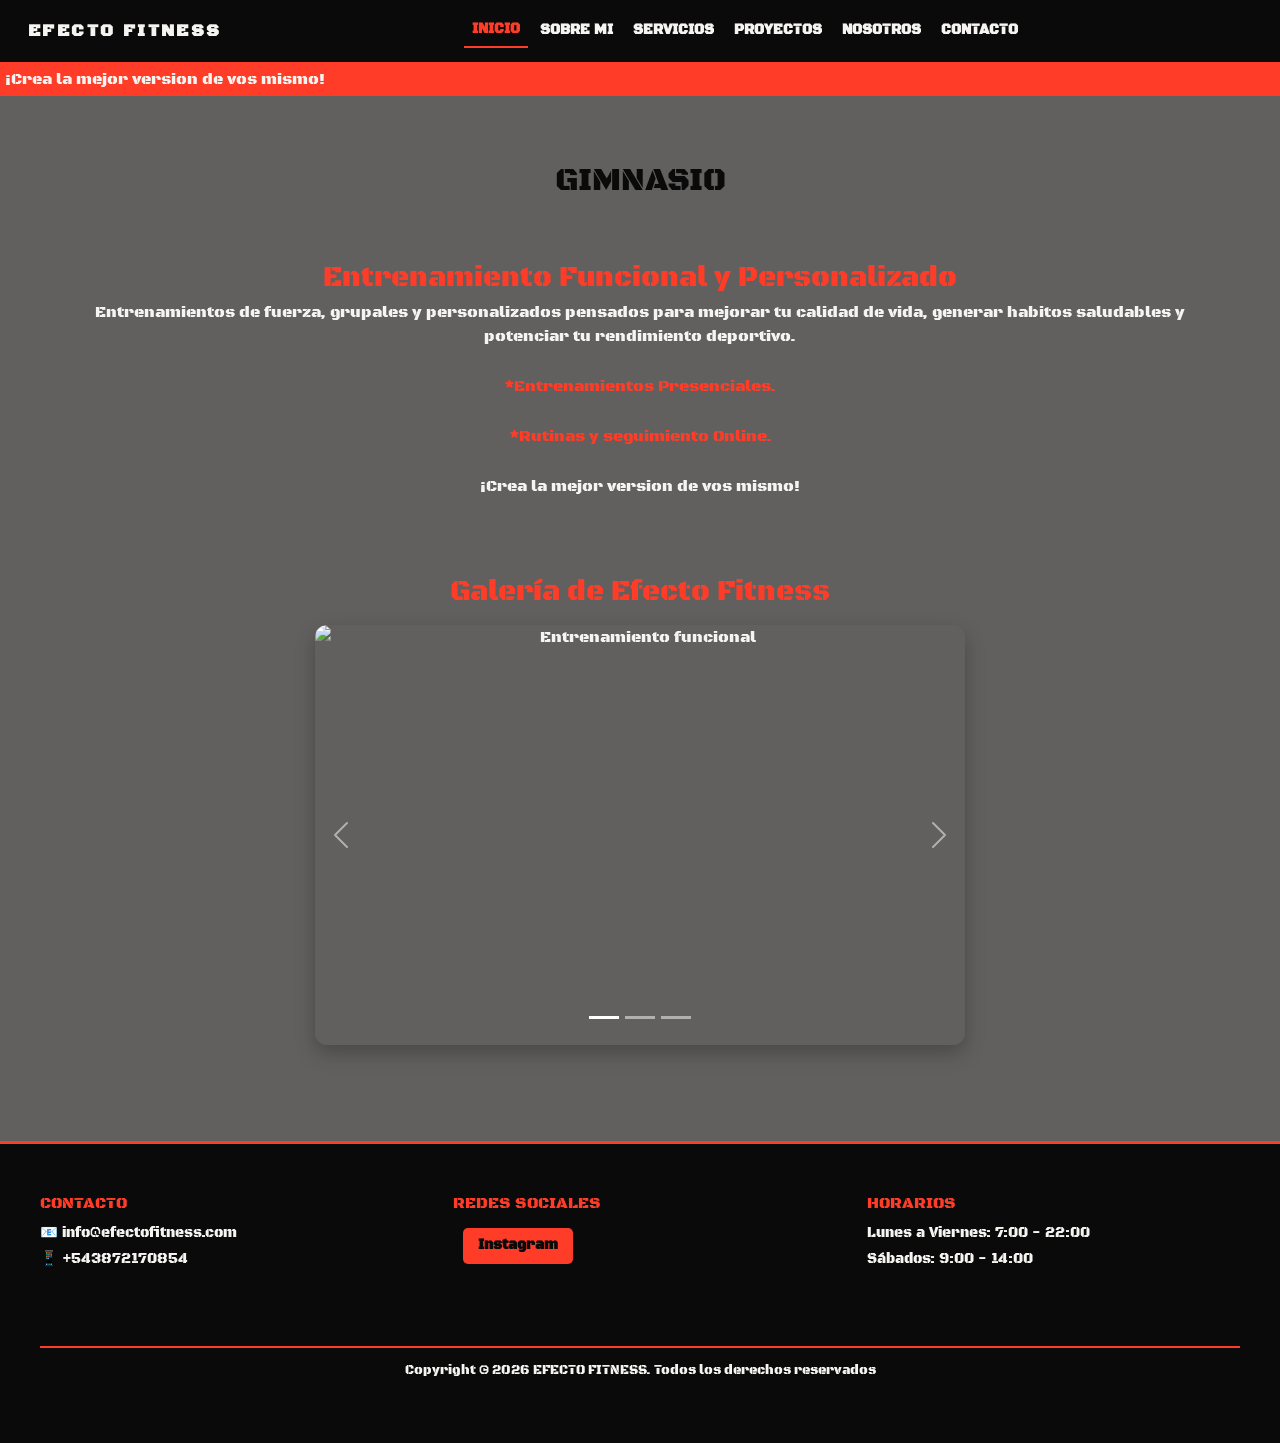
==== index.html @ 12c6401a "limpieza general del html" ====
<!doctype html>
<html lang="es">
  <head>
    <meta charset="UTF-8" />
    <meta name="viewport" content="width=device-width, initial-scale=1.0" />
    <!-- BOOTSTRAP -->
    <link
      href="https://cdn.jsdelivr.net/npm/bootstrap@5.3.8/dist/css/bootstrap.min.css"
      rel="stylesheet"
      integrity="sha384-sRIl4kxILFvY47J16cr9ZwB07vP4J8+LH7qKQnuqkuIAvNWLzeN8tE5YBujZqJLB"
      crossorigin="anonymous"
    />
    <link href="https://unpkg.com/aos@2.3.1/dist/aos.css" rel="stylesheet" />
    <!-- CSS -->
    <title>Gimnasio Efecto Fitness</title>
    <link rel="stylesheet" href="./styles/styles.css" />
  </head>
  <body>
    <header>
      <nav class="navbar navbar-expand-lg navbar-dark">
        <div class="container-fluid">
          <a class="navbar-brand" href="./index.html">EFECTO FITNESS</a>
          <button
            class="navbar-toggler"
            type="button"
            data-bs-toggle="collapse"
            data-bs-target="#navbarNav"
            aria-controls="navbarNav"
            aria-expanded="false"
            aria-label="Toggle navigation"
          >
            <span class="navbar-toggler-icon"></span>
          </button>
          <div
            class="collapse navbar-collapse justify-content-end"
            id="navbarNav"
          >
            <ul class="navbar-nav">
              <li class="nav-item">
                <a
                  class="nav-link active"
                  aria-current="page"
                  href="./index.html"
                  >INICIO</a
                >
              </li>
              <li class="nav-item">
                <a class="nav-link" href="./pages/sobre-mi.html">SOBRE MI</a>
              </li>
              <li class="nav-item">
                <a class="nav-link" href="./pages/servicios.html">SERVICIOS</a>
              </li>
              <li class="nav-item">
                <a class="nav-link" href="./pages/proyectos.html">PROYECTOS</a>
              </li>
              <li class="nav-item">
                <a class="nav-link" href="./pages/nosotros.html">NOSOTROS</a>
              </li>
              <li class="nav-item">
                <a class="nav-link" href="./pages/contacto.html">CONTACTO</a>
              </li>
            </ul>
          </div>
        </div>
      </nav>
      <section>
        <figure>
          <figcaption>¡Crea la mejor version de vos mismo!</figcaption>
        </figure>
      </section>
    </header>
    <!-- contenido principal -->
    <main>
      <h2>GIMNASIO</h2>
      <section>
        <article>
          <h3>Entrenamiento Funcional y Personalizado</h3>
          <p class="p-claro">
            Entrenamientos de fuerza, grupales y personalizados pensados para
            mejorar tu calidad de vida, generar habitos saludables y potenciar
            tu rendimiento deportivo.
          </p>
          <p class="p-naranja">*Entrenamientos Presenciales.</p>
          <p class="p-naranja">*Rutinas y seguimiento Online.</p>
          <p>¡Crea la mejor version de vos mismo!</p>
        </article>
      </section>

      <section class="gallery-section">
        <h3>Galería de Efecto Fitness</h3>
        <div
          id="galleryCarousel"
          class="carousel slide gallery-carousel"
          data-bs-ride="carousel"
        >
          <div class="carousel-indicators">
            <button
              type="button"
              data-bs-target="#galleryCarousel"
              data-bs-slide-to="0"
              class="active"
              aria-current="true"
              aria-label="Slide 1"
            ></button>
            <button
              type="button"
              data-bs-target="#galleryCarousel"
              data-bs-slide-to="1"
              aria-label="Slide 2"
            ></button>
            <button
              type="button"
              data-bs-target="#galleryCarousel"
              data-bs-slide-to="2"
              aria-label="Slide 3"
            ></button>
          </div>
          <div class="carousel-inner">
            <div class="carousel-item active">
              <img
                src="./assets/nos-3.png"
                class="d-block w-100"
                alt="Entrenamiento funcional"
              />
            </div>
            <div class="carousel-item">
              <img
                src="./assets/nos-1.jpeg"
                class="d-block w-100"
                alt="Entrenamiento personalizado"
              />
            </div>
            <div class="carousel-item">
              <img
                src="./assets/nos-2.jpeg"
                class="d-block w-100"
                alt="Personal trainer"
              />
            </div>
          </div>
          <button
            class="carousel-control-prev"
            type="button"
            data-bs-target="#galleryCarousel"
            data-bs-slide="prev"
          >
            <span class="carousel-control-prev-icon" aria-hidden="true"></span>
            <span class="visually-hidden">Anterior</span>
          </button>
          <button
            class="carousel-control-next"
            type="button"
            data-bs-target="#galleryCarousel"
            data-bs-slide="next"
          >
            <span class="carousel-control-next-icon" aria-hidden="true"></span>
            <span class="visually-hidden">Siguiente</span>
          </button>
        </div>
      </section>
    </main>
    <!-- pie de pagina -->
    <footer>
      <div class="footer-content">
        <div class="footer-section">
          <h3>Contacto</h3>
          <p>📧 info@efectofitness.com</p>
          <p>📱 +543872170854</p>
        </div>
      </div>
      <div class="footer-content">
        <div class="footer-section">
          <h3>Redes Sociales</h3>
          <div class="social-links">
            <a href="https://www.instagram.com/efecto.fitness/" target="_blank" rel="noopener noreferrer"
              >Instagram</a
            >
          </div>
        </div>
      </div>
      <div class="footer-content">
        <div class="footer-section">
          <h3>Horarios</h3>
          <p>Lunes a Viernes: 7:00 - 22:00</p>
          <p>Sábados: 9:00 - 14:00</p>
        </div>
      </div>
      <h6>Copyright © 2026 EFECTO FITNESS. Todos los derechos reservados</h6>
    </footer>
    <!-- BOOSTRAP -->
    <script
      src="https://cdn.jsdelivr.net/npm/bootstrap@5.3.8/dist/js/bootstrap.bundle.min.js"
      integrity="sha384-FKyoEForCGlyvwx9Hj09JcYn3nv7wiPVlz7YYwJrWVcXK/BmnVDxM+D2scQbITxI"
      crossorigin="anonymous"
    ></script>
    <script src="https://unpkg.com/aos@2.3.1/dist/aos.js"></script>
    <script>
      AOS.init();
    </script>
  </body>
</html>
---- styles/styles.css ----
@import url("https://fonts.googleapis.com/css2?family=Black+Ops+One&display=swap");
* {
  margin: 0;
  padding: 0;
  box-sizing: border-box;
}

body {
  font-family: "Black Ops One", sans-serif;
  background-color: #61605f;
  color: #f5f4f0;
  min-height: 100vh;
}

a {
  color: #f5f4f0;
  text-decoration: none;
  font-size: 0.85rem;
  position: relative;
  transition: color 0.3s ease;
}
a:hover, a:focus {
  color: #ff3c27;
}
a.active {
  color: #ff3c27;
  font-weight: bold;
  border-bottom: 3px solid #ff3c27;
  padding-bottom: 3px;
}

img {
  max-width: 100%;
  display: block;
}

h1,
h2,
h3,
h4,
h5,
h6 {
  margin: 0;
}

h1 {
  font-weight: 500;
  font-size: 1.8rem;
  color: #0a0a0a;
  padding: 15px 10px;
}
@media (min-width: 600px) {
  h1 {
    font-size: 2.2rem;
    padding: 20px 10px;
  }
}
@media (min-width: 1024px) {
  h1 {
    font-size: 2.5rem;
    padding: 20px 10px;
  }
}

h2 {
  font-weight: 400;
  font-size: 1.5rem;
  color: #0a0a0a;
  padding: 15px 10px;
}
@media (min-width: 600px) {
  h2 {
    font-size: 1.8rem;
    padding: 18px 10px;
  }
}
@media (min-width: 1024px) {
  h2 {
    font-size: 2rem;
    padding: 20px 10px;
  }
}

p {
  font-weight: 100;
  font-size: 0.95rem;
  color: #f5f4f0;
  padding: 4px 5px;
}
@media (min-width: 600px) {
  p {
    font-size: 1rem;
    padding: 5px 5px;
  }
}
@media (min-width: 1024px) {
  p {
    font-size: 1rem;
    padding: 5px 5px;
  }
}

main {
  display: grid;
  gap: 16px;
  padding: 20px;
  color: #f5f4f0;
  grid-template-columns: 1fr;
  grid-template-areas: "titulo" "contenido";
}
@media (min-width: 600px) {
  main {
    padding: 30px;
  }
}
@media (min-width: 1024px) {
  main {
    padding: 40px;
    max-width: 1200px;
    margin: 0 auto;
  }
}
main article {
  display: grid;
  margin-bottom: 0;
}
main article figure {
  width: min(100%, 520px);
  margin: 0 auto;
}
main > h2 {
  grid-area: "titulo";
  text-align: center;
  margin: 0;
}
@media (min-width: 600px) {
  main > h2 {
    text-align: center;
    margin-bottom: 25px;
  }
}
main h3 {
  color: #ff3c27;
}
main > section {
  grid-area: "contenido";
  text-align: center;
  width: 100%;
  margin-bottom: 0;
}
main > section figure {
  width: min(100%, 520px);
  margin: 0 auto;
}
main > section figure img,
main article figure img {
  width: 100%;
  max-width: 520px;
  height: auto;
  object-fit: cover;
  display: block;
  margin: 0 auto;
}
main > section figure figcaption {
  text-align: center;
  padding: 10px 0;
}

section figure img {
  background-color: #ff3c27;
  margin-bottom: 10px;
}

figcaption {
  color: #f5f4f0;
  padding: 5px;
}

main p.p-naranja {
  color: #ff3c27;
}

main p.p-claro {
  color: #f5f4f0;
}

section article p a {
  color: #ff3c27;
  margin-bottom: 10px;
}

p a {
  color: #f5f4f0;
}

.contact-image {
  width: min(100%, 320px);
  height: auto;
  display: block;
  margin: 0 auto;
  object-fit: cover;
  border-radius: 16px;
  animation: contactoImagen 4s ease-in-out infinite;
}
@media (min-width: 600px) {
  .contact-image {
    width: min(100%, 380px);
  }
}
@keyframes contactoImagen {
  0%, 100% {
    transform: translateY(0) scale(1);
    box-shadow: 0 0 0 rgba(255, 60, 39, 0);
  }
  50% {
    transform: translateY(-8px) scale(1.02);
    box-shadow: 0 12px 24px rgba(255, 60, 39, 0.3);
  }
}
@media (prefers-reduced-motion: reduce) {
  .contact-image {
    animation: none;
  }
}

.container-nav {
  width: 100%;
  display: flex;
  flex-direction: row;
  justify-content: space-between;
  align-items: center;
  padding: 8px;
}

.box-logo {
  width: 20%;
  flex-shrink: 0;
  padding: 10px;
}
.box-logo img {
  width: 8vw;
  height: auto;
}
@media (min-width: 600px) {
  .box-logo img {
    width: 9vw;
  }
}
@media (min-width: 1024px) {
  .box-logo img {
    width: 10vw;
  }
}

.box-menu {
  width: 80%;
}

.grid-nos {
  width: 100%;
  display: grid;
  grid-template-columns: 1fr;
  gap: 10px;
  padding: 20px;
}
@media (min-width: 600px) {
  .grid-nos {
    grid-template-columns: 1fr 1fr 1fr;
    grid-template-rows: auto auto;
  }
}
@media (min-width: 1024px) {
  .grid-nos {
    grid-template-columns: 1fr 1fr 1fr;
    grid-template-rows: auto auto;
  }
}
.grid-nos img:nth-child(1) {
  grid-column: 1;
  grid-row: 1;
}
.grid-nos img:nth-child(2) {
  grid-column: 1;
  grid-row: 2;
}
.grid-nos img:nth-child(3) {
  grid-column: 2;
  grid-row: 1;
}
.grid-nos img:nth-child(4) {
  grid-column: 2;
  grid-row: 2;
}
.grid-nos img:nth-child(5) {
  grid-column: 3;
  grid-row: 1/span 2;
}

.img-nos,
.img-nos-vert {
  width: 100vw;
  object-fit: cover;
  transition: transform 0.3s ease, box-shadow 0.3s ease, filter 0.3s ease;
  cursor: pointer;
}
.img-nos:hover,
.img-nos-vert:hover {
  transform: scale(1.03);
  box-shadow: 0 12px 24px rgba(0, 0, 0, 0.25);
  filter: brightness(1.05);
}

.img-nos {
  height: 40vh;
}
@media (min-width: 600px) {
  .img-nos {
    width: 27vw;
    height: 60vh;
  }
}

.img-nos-vert {
  height: 50vh;
}
@media (min-width: 600px) {
  .img-nos-vert {
    width: 20vw;
    height: 120vh;
  }
}

body {
  font-family: "Black Ops One", system-ui, sans-serif;
}

header {
  background-color: #ff3c27;
  color: #0a0a0a;
}

nav {
  font-size: 1rem;
  background-color: #0a0a0a;
}

.navbar {
  padding: 0.8rem 1rem;
  background-color: #0a0a0a;
}
.navbar-brand {
  color: #f5f4f0;
  font-size: 1.1rem;
  font-weight: 700;
  letter-spacing: 0.15rem;
  text-transform: uppercase;
}
.navbar-brand:hover, .navbar-brand:focus {
  color: #ff3c27;
}
.navbar-toggler {
  border-color: #ff3c27;
}
.navbar-toggler-icon {
  background-image: url("data:image/svg+xml,%3csvg xmlns='http://www.w3.org/2000/svg' viewBox='0 0 30 30'%3e%3cpath stroke='rgba(245, 244, 240, 1)' stroke-linecap='round' stroke-miterlimit='10' stroke-width='2' d='M4 7h22M4 15h22M4 23h22'/%3e%3c/svg%3e");
}
.navbar-nav {
  display: flex;
  align-items: center;
  justify-content: center;
  gap: 0.15rem;
  margin-bottom: 0;
  padding: 0;
  border-bottom: none;
}
.navbar-nav .nav-link {
  color: #f5f4f0;
  font-size: 0.85rem;
  font-weight: 600;
  text-transform: uppercase;
  padding: 0.35rem 0.5rem;
}
.navbar-nav .nav-link:hover, .navbar-nav .nav-link:focus, .navbar-nav .nav-link.active {
  color: #ff3c27;
}
.navbar-nav .nav-link.active {
  border-bottom: 2px solid #ff3c27;
  padding-bottom: 0.35rem;
}

ul {
  list-style: none;
  padding: 10px;
  border-bottom: 2px solid #ff3c27;
  display: flex;
  flex-direction: row;
  justify-content: space-around;
  align-items: center;
  gap: 5px;
  flex-wrap: wrap;
  width: 100%;
}
@media (min-width: 600px) {
  ul {
    gap: 15px;
    padding: 15px;
    justify-content: center;
  }
}
@media (min-width: 1024px) {
  ul {
    gap: 20px;
    padding: 20px;
    justify-content: space-between;
  }
}

@media (min-width: 600px) {
  a {
    font-size: 0.9rem;
  }
}
@media (min-width: 1024px) {
  a {
    font-size: 1rem;
  }
  .navbar-nav {
    gap: 0.25rem;
  }
  .navbar-nav .nav-link {
    padding: 0.4rem 0.7rem;
  }
}
footer {
  background-color: #0a0a0a;
  padding: 30px 20px;
  margin-top: 50px;
  border-top: 3px solid #ff3c27;
  display: grid;
  grid-template-columns: 1fr;
  gap: 20px;
}
@media (min-width: 600px) {
  footer {
    grid-template-columns: 1fr 1fr;
    padding: 40px 30px;
    gap: 30px;
  }
}
@media (min-width: 1024px) {
  footer {
    grid-template-columns: 1fr 1fr 1fr;
    padding: 50px 40px;
    gap: 40px;
  }
}

.footer-content {
  text-align: center;
}
@media (min-width: 1024px) {
  .footer-content {
    text-align: left;
  }
}

.footer-section {
  margin-bottom: 15px;
}
.footer-section h3 {
  font-size: 1rem;
  color: #ff3c27;
  margin-bottom: 10px;
  text-transform: uppercase;
}
@media (min-width: 1024px) {
  .footer-section h3 {
    text-align: left;
  }
}
.footer-section p {
  font-size: 0.9rem;
  color: #f5f4f0;
  margin: 5px 0;
  padding: 0;
}
.footer-section a {
  color: #ff3c27;
  text-decoration: none;
  font-weight: bold;
  transition: color 0.3s ease;
}
.footer-section a:hover {
  color: #f5f4f0;
}

.social-links {
  margin: 15px 0;
}
.social-links a {
  display: inline-block;
  margin: 0 10px;
  padding: 8px 15px;
  background-color: #ff3c27;
  color: #0a0a0a;
  border-radius: 5px;
  font-size: 0.85rem;
  transition: background-color 0.3s ease;
}
.footer-divider {
  border-top: 2px solid #ff3c27;
  margin: 20px 0;
}

h6 {
  font-weight: 100;
  font-size: 0.75rem;
  color: #f5f4f0;
  padding: 10px 5px;
  text-align: center;
  margin: 0;
}
@media (min-width: 600px) {
  h6 {
    grid-column: 1/-1;
    font-size: 0.8rem;
    padding: 15px 5px;
    border-top: 2px solid #ff3c27;
    margin-top: 20px;
  }
}
@media (min-width: 1024px) {
  h6 {
    grid-column: 1/-1;
    font-size: 0.8rem;
  }
}

.btn,
button {
  border: none;
  border-radius: 5px;
  background-color: #ff3c27;
  color: #0a0a0a;
  padding: 0.6rem 1rem;
  transition: background-color 0.3s ease, color 0.3s ease;
}
.btn:hover, .btn:focus,
button:hover,
button:focus {
  background-color: #f5f4f0;
  color: #ff3c27;
}

.services-page {
  display: block;
  max-width: 1200px;
  margin: 0 auto;
  padding: 1rem 0 2rem;
}

.service-intro {
  background: rgba(245, 244, 240, 0.08);
  border: 1px solid rgba(255, 60, 39, 0.25);
  border-radius: 18px;
  padding: 1.25rem;
}
.service-intro h1 {
  color: #ff3c27;
  margin-bottom: 0.7rem;
}
.service-intro .lead {
  color: #f5f4f0;
  font-size: 1rem;
  line-height: 1.7;
  margin-bottom: 0;
}

.service-figure {
  margin: 0 auto;
  border-radius: 18px;
  overflow: hidden;
  box-shadow: 0 10px 25px rgba(0, 0, 0, 0.2);
  max-width: 420px;
  display: flex;
  flex-direction: column;
  align-items: center;
}
.service-figure img {
  width: 100%;
  height: 280px;
  object-fit: cover;
  display: block;
  border-radius: 18px 18px 0 0;
}
.service-figure figcaption {
  background-color: #0a0a0a;
  color: #f5f4f0;
  padding: 0.75rem 1rem;
  text-align: center;
  width: 100%;
}

.service-card {
  background: linear-gradient(145deg, rgba(245, 244, 240, 0.98), rgba(232, 228, 220, 0.95));
  border: 1px solid rgba(255, 60, 39, 0.25);
  border-radius: 18px;
  color: #0a0a0a;
  box-shadow: 0 8px 20px rgba(0, 0, 0, 0.15);
  min-height: 100%;
  position: relative;
  overflow: hidden;
  transition: transform 0.25s ease, box-shadow 0.25s ease, border-color 0.25s ease;
}
.service-card:hover {
  transform: translateY(-8px) scale(1.02);
  box-shadow: 0 18px 36px rgba(255, 60, 39, 0.2);
  border-color: #ff3c27;
}
.service-card::before {
  content: "";
  position: absolute;
  inset: 0;
  background: linear-gradient(135deg, rgba(255, 60, 39, 0.1), transparent 60%);
  pointer-events: none;
}
.service-card::after {
  content: "";
  position: absolute;
  inset: auto 0 0 0;
  height: 4px;
  background: linear-gradient(90deg, #ff3c27, #ff8a5b);
  border-radius: 999px;
  opacity: 0;
  transition: opacity 0.25s ease;
}
.service-card:hover::after {
  opacity: 1;
}
.service-card .card-body {
  position: relative;
  z-index: 1;
  padding: 1.25rem;
}
.service-card .card-title {
  color: #ff3c27;
  font-size: 1.15rem;
  font-weight: 700;
  letter-spacing: 0.3px;
  margin-bottom: 0.75rem;
  padding: 0;
}
.service-card .card-text {
  color: #0a0a0a;
  font-size: 0.95rem;
  line-height: 1.7;
  padding: 0;
  margin: 0;
}

.gallery-section {
  margin-top: 1.5rem;
  padding: 1rem 0;
}
.gallery-section h3 {
  margin-bottom: 1rem;
  color: #ff3c27;
}

.gallery-carousel {
  max-width: 650px;
  margin: 0 auto;
  border-radius: 12px;
  overflow: hidden;
  box-shadow: 0 8px 20px rgba(0, 0, 0, 0.25);
}
.gallery-carousel .carousel-item img {
  height: 400px;
  object-fit: cover;
}
.gallery-carousel .carousel-control-prev,
.gallery-carousel .carousel-control-next {
  width: 8%;
}

@media (min-width: 600px) {
  .service-intro {
    padding: 1.5rem;
  }
  .service-figure {
    max-width: 100%;
  }
  .service-figure img {
    height: 320px;
  }
  main {
    padding: 30px;
  }
  main > h2 {
    text-align: center;
    margin-bottom: 25px;
  }
}
@media (min-width: 1024px) {
  .gallery-carousel .carousel-item img {
    height: 420px;
  }
}

/*# sourceMappingURL=styles.css.map */
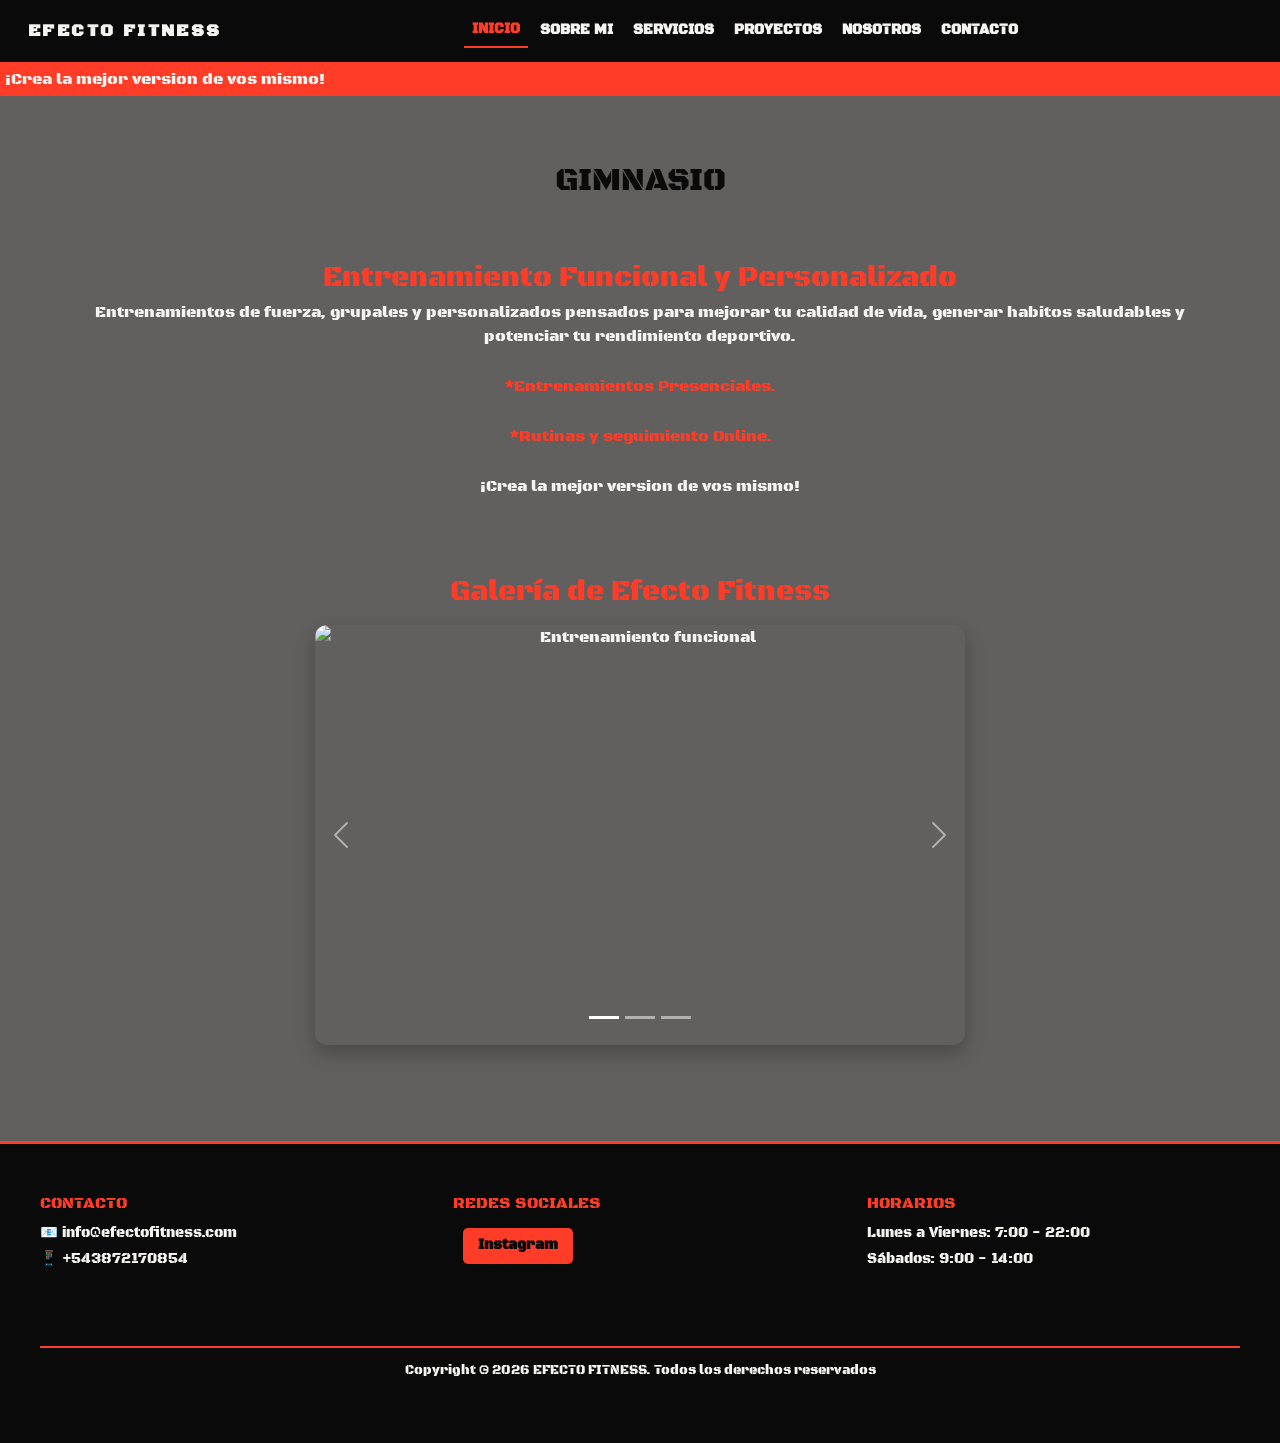
==== commit fac72a7f: "agregue animaciones Aos a secciones" ====
--- a/index.html
+++ b/index.html
@@ -13,7 +13,7 @@
     <link href="https://unpkg.com/aos@2.3.1/dist/aos.css" rel="stylesheet" />
     <!-- CSS -->
     <title>Gimnasio Efecto Fitness</title>
-    <link rel="stylesheet" href="./styles/styles.css" />
+    <link rel="stylesheet" href="./css/main.css" />
   </head>
   <body>
     <header>
@@ -63,7 +63,7 @@
           </div>
         </div>
       </nav>
-      <section>
+      <section data-aos="fade-up" data-aos-duration="800">
         <figure>
           <figcaption>¡Crea la mejor version de vos mismo!</figcaption>
         </figure>
@@ -86,7 +86,7 @@
         </article>
       </section>
 
-      <section class="gallery-section">
+      <section class="gallery-section" data-aos="fade-up" data-aos-duration="800">
         <h3>Galería de Efecto Fitness</h3>
         <div
           id="galleryCarousel"
--- a/css/main.css
+++ b/css/main.css
@@ -0,0 +1,712 @@
+@import url("https://fonts.googleapis.com/css2?family=Black+Ops+One&display=swap");
+.btn:focus-visible,
+button:focus-visible, a:focus-visible {
+  outline: 3px solid rgba(255, 60, 39, 0.55);
+  outline-offset: 3px;
+}
+
+* {
+  margin: 0;
+  padding: 0;
+  box-sizing: border-box;
+}
+
+body {
+  font-family: "Black Ops One", sans-serif;
+  background-color: #61605f;
+  color: #f5f4f0;
+  min-height: 100vh;
+}
+
+a {
+  color: #f5f4f0;
+  text-decoration: none;
+  font-size: 0.85rem;
+  position: relative;
+  transition: color 0.3s ease;
+}
+a:hover, a:focus {
+  color: #ff3c27;
+}
+a.active {
+  color: #ff3c27;
+  font-weight: bold;
+  border-bottom: 3px solid #ff3c27;
+  padding-bottom: 3px;
+}
+
+img {
+  max-width: 100%;
+  display: block;
+}
+
+h1,
+h2,
+h3,
+h4,
+h5,
+h6 {
+  margin: 0;
+}
+
+h1 {
+  font-weight: 500;
+  font-size: 1.8rem;
+  color: #0a0a0a;
+  padding: 15px 10px;
+}
+@media (min-width: 600px) {
+  h1 {
+    font-size: 2.2rem;
+    padding: 20px 10px;
+  }
+}
+@media (min-width: 1024px) {
+  h1 {
+    font-size: 2.5rem;
+    padding: 20px 10px;
+  }
+}
+
+h2 {
+  font-weight: 400;
+  font-size: 1.5rem;
+  color: #0a0a0a;
+  padding: 15px 10px;
+}
+@media (min-width: 600px) {
+  h2 {
+    font-size: 1.8rem;
+    padding: 18px 10px;
+  }
+}
+@media (min-width: 1024px) {
+  h2 {
+    font-size: 2rem;
+    padding: 20px 10px;
+  }
+}
+
+p {
+  font-weight: 100;
+  font-size: 0.95rem;
+  color: #f5f4f0;
+  padding: 4px 5px;
+}
+@media (min-width: 600px) {
+  p {
+    font-size: 1rem;
+    padding: 5px 5px;
+  }
+}
+@media (min-width: 1024px) {
+  p {
+    font-size: 1rem;
+    padding: 5px 5px;
+  }
+}
+
+main {
+  display: grid;
+  gap: 16px;
+  padding: 20px;
+  color: #f5f4f0;
+  grid-template-columns: 1fr;
+  grid-template-areas: "titulo" "contenido";
+  overflow: hidden;
+}
+@media (min-width: 600px) {
+  main {
+    padding: 30px;
+  }
+}
+@media (min-width: 1024px) {
+  main {
+    padding: 40px;
+    max-width: 1200px;
+    margin: 0 auto;
+  }
+}
+main article {
+  display: grid;
+  margin-bottom: 0;
+}
+main > h2 {
+  grid-area: "titulo";
+  text-align: center;
+  margin: 0;
+}
+@media (min-width: 600px) {
+  main > h2 {
+    text-align: center;
+    margin-bottom: 25px;
+  }
+}
+main h3 {
+  color: #ff3c27;
+}
+main > section {
+  grid-area: "contenido";
+  text-align: center;
+  width: 100%;
+  margin-bottom: 0;
+}
+main > section figure {
+  width: min(100%, 520px);
+  margin: 0 auto;
+}
+main > section figure img {
+  width: 100%;
+  height: auto;
+  object-fit: cover;
+  display: block;
+}
+main > section figure figcaption {
+  text-align: center;
+  padding: 10px 0;
+}
+
+section figure img {
+  background-color: #ff3c27;
+  margin-bottom: 10px;
+}
+
+figcaption {
+  color: #f5f4f0;
+  padding: 5px;
+}
+
+main p.p-naranja {
+  color: #ff3c27;
+}
+
+main p.p-claro {
+  color: #f5f4f0;
+}
+
+section article p a {
+  color: #ff3c27;
+  margin-bottom: 10px;
+}
+
+p a {
+  color: #f5f4f0;
+}
+
+.contact-image {
+  width: min(100%, 320px);
+  height: auto;
+  display: block;
+  margin: 0 auto;
+  object-fit: cover;
+  border-radius: 16px;
+  animation: contactoImagen 4s ease-in-out infinite;
+}
+@media (min-width: 600px) {
+  .contact-image {
+    width: min(100%, 380px);
+  }
+}
+
+@keyframes contactoImagen {
+  0%, 100% {
+    transform: translateY(0) scale(1);
+    box-shadow: 0 0 0 rgba(255, 60, 39, 0);
+  }
+  50% {
+    transform: translateY(-8px) scale(1.02);
+    box-shadow: 0 12px 24px rgba(255, 60, 39, 0.3);
+  }
+}
+@media (prefers-reduced-motion: reduce) {
+  .contact-image {
+    animation: none;
+  }
+}
+.container-nav {
+  width: 100%;
+  display: flex;
+  flex-direction: row;
+  justify-content: space-between;
+  align-items: center;
+  padding: 8px;
+}
+
+.box-logo {
+  width: 20%;
+  flex-shrink: 0;
+  padding: 10px;
+}
+.box-logo img {
+  width: 8vw;
+  height: auto;
+}
+@media (min-width: 600px) {
+  .box-logo img {
+    width: 9vw;
+  }
+}
+@media (min-width: 1024px) {
+  .box-logo img {
+    width: 10vw;
+  }
+}
+
+.box-menu {
+  width: 80%;
+}
+
+.grid-nos {
+  width: 100%;
+  display: grid;
+  grid-template-columns: 1fr;
+  gap: 10px;
+  padding: 20px;
+}
+@media (min-width: 600px) {
+  .grid-nos {
+    grid-template-columns: 1fr 1fr 1fr;
+    grid-template-rows: auto auto;
+  }
+}
+@media (min-width: 1024px) {
+  .grid-nos {
+    grid-template-columns: 1fr 1fr 1fr;
+    grid-template-rows: auto auto;
+  }
+}
+.grid-nos img:nth-child(1) {
+  grid-column: 1;
+  grid-row: 1;
+}
+.grid-nos img:nth-child(2) {
+  grid-column: 1;
+  grid-row: 2;
+}
+.grid-nos img:nth-child(3) {
+  grid-column: 2;
+  grid-row: 1;
+}
+.grid-nos img:nth-child(4) {
+  grid-column: 2;
+  grid-row: 2;
+}
+.grid-nos img:nth-child(5) {
+  grid-column: 3;
+  grid-row: 1/span 2;
+}
+
+.img-nos,
+.img-nos-vert {
+  width: 100%;
+  object-fit: cover;
+  transition: transform 0.3s ease, box-shadow 0.3s ease, filter 0.3s ease;
+  cursor: pointer;
+}
+.img-nos:hover,
+.img-nos-vert:hover {
+  transform: scale(1.03);
+  box-shadow: 0 12px 24px rgba(0, 0, 0, 0.25);
+  filter: brightness(1.05);
+}
+
+.img-nos {
+  height: 40vh;
+}
+@media (min-width: 600px) {
+  .img-nos {
+    width: 27vw;
+    height: 60vh;
+  }
+}
+
+.img-nos-vert {
+  height: 50vh;
+}
+@media (min-width: 600px) {
+  .img-nos-vert {
+    width: 100%;
+    height: auto;
+    min-height: 100%;
+  }
+}
+
+body {
+  font-family: "Black Ops One", system-ui, sans-serif;
+}
+
+header {
+  background-color: #ff3c27;
+  color: #0a0a0a;
+}
+
+nav {
+  font-size: 1rem;
+  background-color: #0a0a0a;
+}
+
+.navbar {
+  padding: 0.8rem 1rem;
+  background-color: #0a0a0a;
+}
+.navbar-brand {
+  color: #f5f4f0;
+  font-size: 1.1rem;
+  font-weight: 700;
+  letter-spacing: 0.15rem;
+  text-transform: uppercase;
+}
+.navbar-brand:hover, .navbar-brand:focus {
+  color: #ff3c27;
+}
+.navbar-toggler {
+  border-color: #ff3c27;
+}
+.navbar-toggler-icon {
+  background-image: url("data:image/svg+xml,%3csvg xmlns='http://www.w3.org/2000/svg' viewBox='0 0 30 30'%3e%3cpath stroke='rgba(245, 244, 240, 1)' stroke-linecap='round' stroke-miterlimit='10' stroke-width='2' d='M4 7h22M4 15h22M4 23h22'/%3e%3c/svg%3e");
+}
+.navbar-nav {
+  display: flex;
+  align-items: center;
+  justify-content: center;
+  gap: 0.15rem;
+  margin-bottom: 0;
+  padding: 0;
+  border-bottom: none;
+}
+.navbar-nav .nav-link {
+  color: #f5f4f0;
+  font-size: 0.85rem;
+  font-weight: 600;
+  text-transform: uppercase;
+  padding: 0.35rem 0.5rem;
+}
+.navbar-nav .nav-link:hover, .navbar-nav .nav-link:focus, .navbar-nav .nav-link.active {
+  color: #ff3c27;
+}
+.navbar-nav .nav-link.active {
+  border-bottom: 2px solid #ff3c27;
+  padding-bottom: 0.35rem;
+}
+
+ul {
+  list-style: none;
+  padding: 10px;
+  border-bottom: 2px solid #ff3c27;
+  display: flex;
+  flex-direction: row;
+  justify-content: space-around;
+  align-items: center;
+  gap: 5px;
+  flex-wrap: wrap;
+  width: 100%;
+}
+@media (min-width: 600px) {
+  ul {
+    gap: 15px;
+    padding: 15px;
+    justify-content: center;
+  }
+}
+@media (min-width: 1024px) {
+  ul {
+    gap: 20px;
+    padding: 20px;
+    justify-content: space-between;
+  }
+}
+
+@media (min-width: 600px) {
+  a {
+    font-size: 0.9rem;
+  }
+}
+@media (min-width: 1024px) {
+  a {
+    font-size: 1rem;
+  }
+  .navbar-nav {
+    gap: 0.25rem;
+  }
+  .navbar-nav .nav-link {
+    padding: 0.4rem 0.7rem;
+  }
+}
+footer {
+  background-color: #0a0a0a;
+  padding: 30px 20px;
+  margin-top: 50px;
+  border-top: 3px solid #ff3c27;
+  display: grid;
+  grid-template-columns: 1fr;
+  gap: 20px;
+}
+@media (min-width: 600px) {
+  footer {
+    grid-template-columns: 1fr 1fr;
+    padding: 40px 30px;
+    gap: 30px;
+  }
+}
+@media (min-width: 1024px) {
+  footer {
+    grid-template-columns: 1fr 1fr 1fr;
+    padding: 50px 40px;
+    gap: 40px;
+  }
+}
+
+.footer-content {
+  text-align: center;
+}
+@media (min-width: 1024px) {
+  .footer-content {
+    text-align: left;
+  }
+}
+
+.footer-section {
+  margin-bottom: 15px;
+}
+.footer-section h3 {
+  font-size: 1rem;
+  color: #ff3c27;
+  margin-bottom: 10px;
+  text-transform: uppercase;
+}
+@media (min-width: 1024px) {
+  .footer-section h3 {
+    text-align: left;
+  }
+}
+.footer-section p {
+  font-size: 0.9rem;
+  color: #f5f4f0;
+  margin: 5px 0;
+  padding: 0;
+}
+.footer-section a {
+  color: #ff3c27;
+  text-decoration: none;
+  font-weight: bold;
+  transition: color 0.3s ease;
+}
+.footer-section a:hover {
+  color: #f5f4f0;
+}
+
+.social-links {
+  margin: 15px 0;
+}
+.social-links a {
+  display: inline-block;
+  margin: 0 10px;
+  padding: 8px 15px;
+  background-color: #ff3c27;
+  color: #0a0a0a;
+  border-radius: 5px;
+  font-size: 0.85rem;
+  transition: background-color 0.3s ease;
+}
+.social-links a:hover {
+  background-color: #f5f4f0;
+}
+
+.footer-divider {
+  border-top: 2px solid #ff3c27;
+  margin: 20px 0;
+}
+
+h6 {
+  font-weight: 100;
+  font-size: 0.75rem;
+  color: #f5f4f0;
+  padding: 10px 5px;
+  text-align: center;
+  margin: 0;
+}
+@media (min-width: 600px) {
+  h6 {
+    grid-column: 1/-1;
+    font-size: 0.8rem;
+    padding: 15px 5px;
+    border-top: 2px solid #ff3c27;
+    margin-top: 20px;
+  }
+}
+@media (min-width: 1024px) {
+  h6 {
+    grid-column: 1/-1;
+    font-size: 0.8rem;
+  }
+}
+
+.btn,
+button {
+  border: none;
+  border-radius: 5px;
+  background-color: #ff3c27;
+  color: #0a0a0a;
+  padding: 0.6rem 1rem;
+  transition: background-color 0.3s ease, color 0.3s ease;
+}
+.btn:hover, .btn:focus,
+button:hover,
+button:focus {
+  background-color: #f5f4f0;
+  color: #ff3c27;
+}
+.services-page {
+  display: block;
+  max-width: 1200px;
+  margin: 0 auto;
+  padding: 1rem 0 2rem;
+}
+
+.service-intro {
+  background: rgba(245, 244, 240, 0.08);
+  border: 1px solid rgba(255, 60, 39, 0.25);
+  border-radius: 18px;
+  padding: 1.25rem;
+}
+.service-intro h1 {
+  color: #ff3c27;
+  margin-bottom: 0.7rem;
+}
+.service-intro .lead {
+  color: #f5f4f0;
+  font-size: 1rem;
+  line-height: 1.7;
+  margin-bottom: 0;
+}
+
+.service-figure {
+  margin: 0 auto;
+  border-radius: 18px;
+  overflow: hidden;
+  box-shadow: 0 10px 25px rgba(0, 0, 0, 0.2);
+  max-width: 420px;
+  display: flex;
+  flex-direction: column;
+  align-items: center;
+}
+.service-figure img {
+  width: 100%;
+  height: 280px;
+  object-fit: cover;
+  display: block;
+  border-radius: 18px 18px 0 0;
+}
+.service-figure figcaption {
+  background-color: #0a0a0a;
+  color: #f5f4f0;
+  padding: 0.75rem 1rem;
+  text-align: center;
+  width: 100%;
+}
+
+.service-card {
+  background: linear-gradient(145deg, rgba(245, 244, 240, 0.98), rgba(232, 228, 220, 0.95));
+  border: 1px solid rgba(255, 60, 39, 0.25);
+  border-radius: 18px;
+  color: #0a0a0a;
+  box-shadow: 0 8px 20px rgba(0, 0, 0, 0.15);
+  min-height: 100%;
+  position: relative;
+  overflow: hidden;
+  transition: transform 0.25s ease, box-shadow 0.25s ease, border-color 0.25s ease;
+}
+.service-card:hover {
+  transform: translateY(-8px) scale(1.02);
+  box-shadow: 0 18px 36px rgba(255, 60, 39, 0.2);
+  border-color: #ff3c27;
+}
+.service-card::before {
+  content: "";
+  position: absolute;
+  inset: 0;
+  background: linear-gradient(135deg, rgba(255, 60, 39, 0.1), transparent 60%);
+  pointer-events: none;
+}
+.service-card::after {
+  content: "";
+  position: absolute;
+  inset: auto 0 0 0;
+  height: 4px;
+  background: linear-gradient(90deg, #ff3c27, #ff8a5b);
+  border-radius: 999px;
+  opacity: 0;
+  transition: opacity 0.25s ease;
+}
+.service-card:hover::after {
+  opacity: 1;
+}
+.service-card .card-body {
+  position: relative;
+  z-index: 1;
+  padding: 1.25rem;
+}
+.service-card .card-title {
+  color: #ff3c27;
+  font-size: 1.15rem;
+  font-weight: 700;
+  letter-spacing: 0.3px;
+  margin-bottom: 0.75rem;
+  padding: 0;
+}
+.service-card .card-text {
+  color: #0a0a0a;
+  font-size: 0.95rem;
+  line-height: 1.7;
+  padding: 0;
+  margin: 0;
+}
+
+.gallery-section {
+  margin-top: 1.5rem;
+  padding: 1rem 0;
+}
+.gallery-section h3 {
+  margin-bottom: 1rem;
+  color: #ff3c27;
+}
+
+.gallery-carousel {
+  max-width: 650px;
+  margin: 0 auto;
+  border-radius: 12px;
+  overflow: hidden;
+  box-shadow: 0 8px 20px rgba(0, 0, 0, 0.25);
+}
+.gallery-carousel .carousel-item img {
+  height: 400px;
+  object-fit: cover;
+}
+.gallery-carousel .carousel-control-prev,
+.gallery-carousel .carousel-control-next {
+  width: 8%;
+}
+
+@media (min-width: 600px) {
+  .service-intro {
+    padding: 1.5rem;
+  }
+  .service-figure {
+    max-width: 100%;
+  }
+  .service-figure img {
+    height: 320px;
+  }
+  main {
+    padding: 30px;
+  }
+  main > h2 {
+    text-align: center;
+    margin-bottom: 25px;
+  }
+}
+@media (min-width: 1024px) {
+  .gallery-carousel .carousel-item img {
+    height: 420px;
+  }
+}
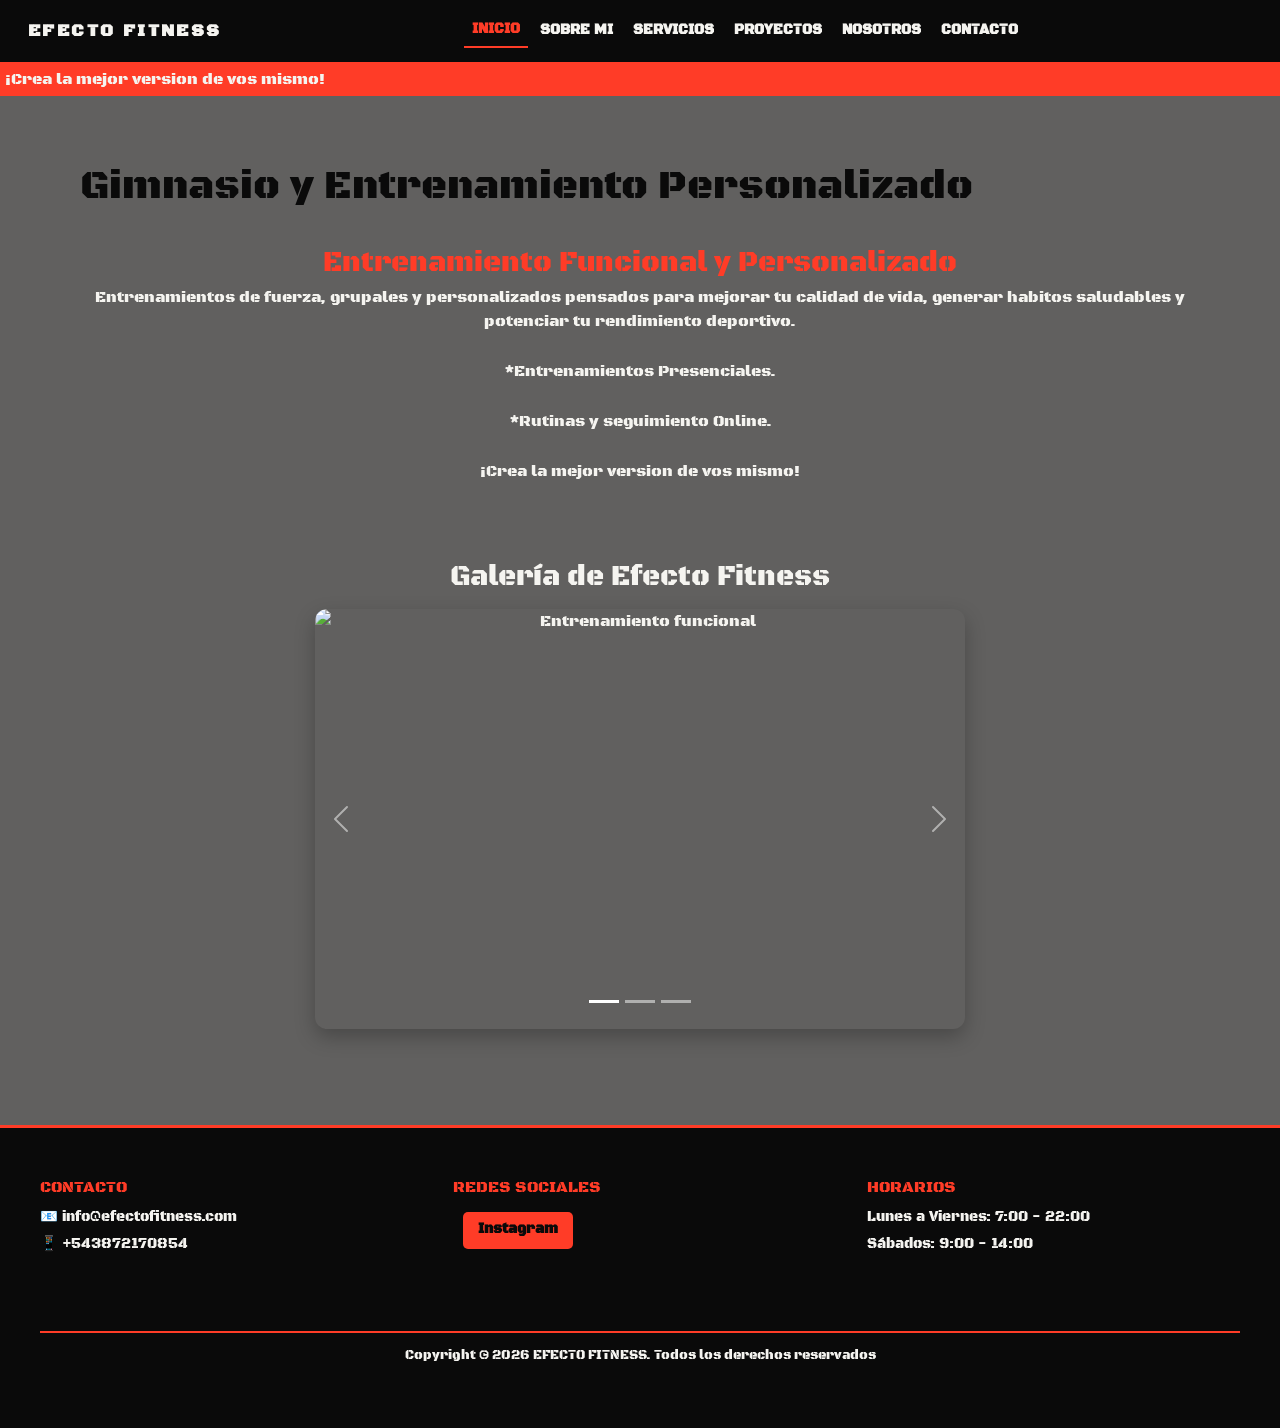
==== commit 41e0c0a6: "agregue meta descripcion, keywords y mejoras en todas las paginas" ====
--- a/index.html
+++ b/index.html
@@ -3,6 +3,8 @@
   <head>
     <meta charset="UTF-8" />
     <meta name="viewport" content="width=device-width, initial-scale=1.0" />
+    <meta name="description" content="Efecto Fitness: gimnasio en Salta con entrenamiento funcional, fuerza, clases grupales y planes personalizados presenciales y online." />
+    <meta name="keywords" content="gimnasio en Salta, entrenamiento funcional Salta, entrenamiento personalizado, clases grupales, personal trainer, rutinas online" />
     <!-- BOOTSTRAP -->
     <link
       href="https://cdn.jsdelivr.net/npm/bootstrap@5.3.8/dist/css/bootstrap.min.css"
@@ -12,7 +14,7 @@
     />
     <link href="https://unpkg.com/aos@2.3.1/dist/aos.css" rel="stylesheet" />
     <!-- CSS -->
-    <title>Gimnasio Efecto Fitness</title>
+    <title>Efecto Fitness | Gimnasio y Entrenamiento Personalizado</title>
     <link rel="stylesheet" href="./css/main.css" />
   </head>
   <body>
@@ -71,7 +73,7 @@
     </header>
     <!-- contenido principal -->
     <main>
-      <h2>GIMNASIO</h2>
+      <h1>Gimnasio y Entrenamiento Personalizado</h1>
       <section>
         <article>
           <h3>Entrenamiento Funcional y Personalizado</h3>
--- a/css/main.css
+++ b/css/main.css
@@ -71,7 +71,7 @@
 h2 {
   font-weight: 400;
   font-size: 1.5rem;
-  color: #0a0a0a;
+  color:#ff3c27;
   padding: 15px 10px;
 }
 @media (min-width: 600px) {
@@ -143,7 +143,7 @@
   }
 }
 main h3 {
-  color: #ff3c27;
+  color:#ff3c27;
 }
 main > section {
   grid-area: "contenido";
@@ -177,7 +177,7 @@
 }
 
 main p.p-naranja {
-  color: #ff3c27;
+  color: #f5f4f0;
 }
 
 main p.p-claro {
@@ -185,7 +185,7 @@
 }
 
 section article p a {
-  color: #ff3c27;
+  color: #f5f4f0;
   margin-bottom: 10px;
 }
 
@@ -570,7 +570,7 @@
   padding: 1.25rem;
 }
 .service-intro h1 {
-  color: #ff3c27;
+  color: #f5f4f0;
   margin-bottom: 0.7rem;
 }
 .service-intro .lead {
@@ -668,7 +668,7 @@
 }
 .gallery-section h3 {
   margin-bottom: 1rem;
-  color: #ff3c27;
+  color: #f5f4f0;
 }
 
 .gallery-carousel {
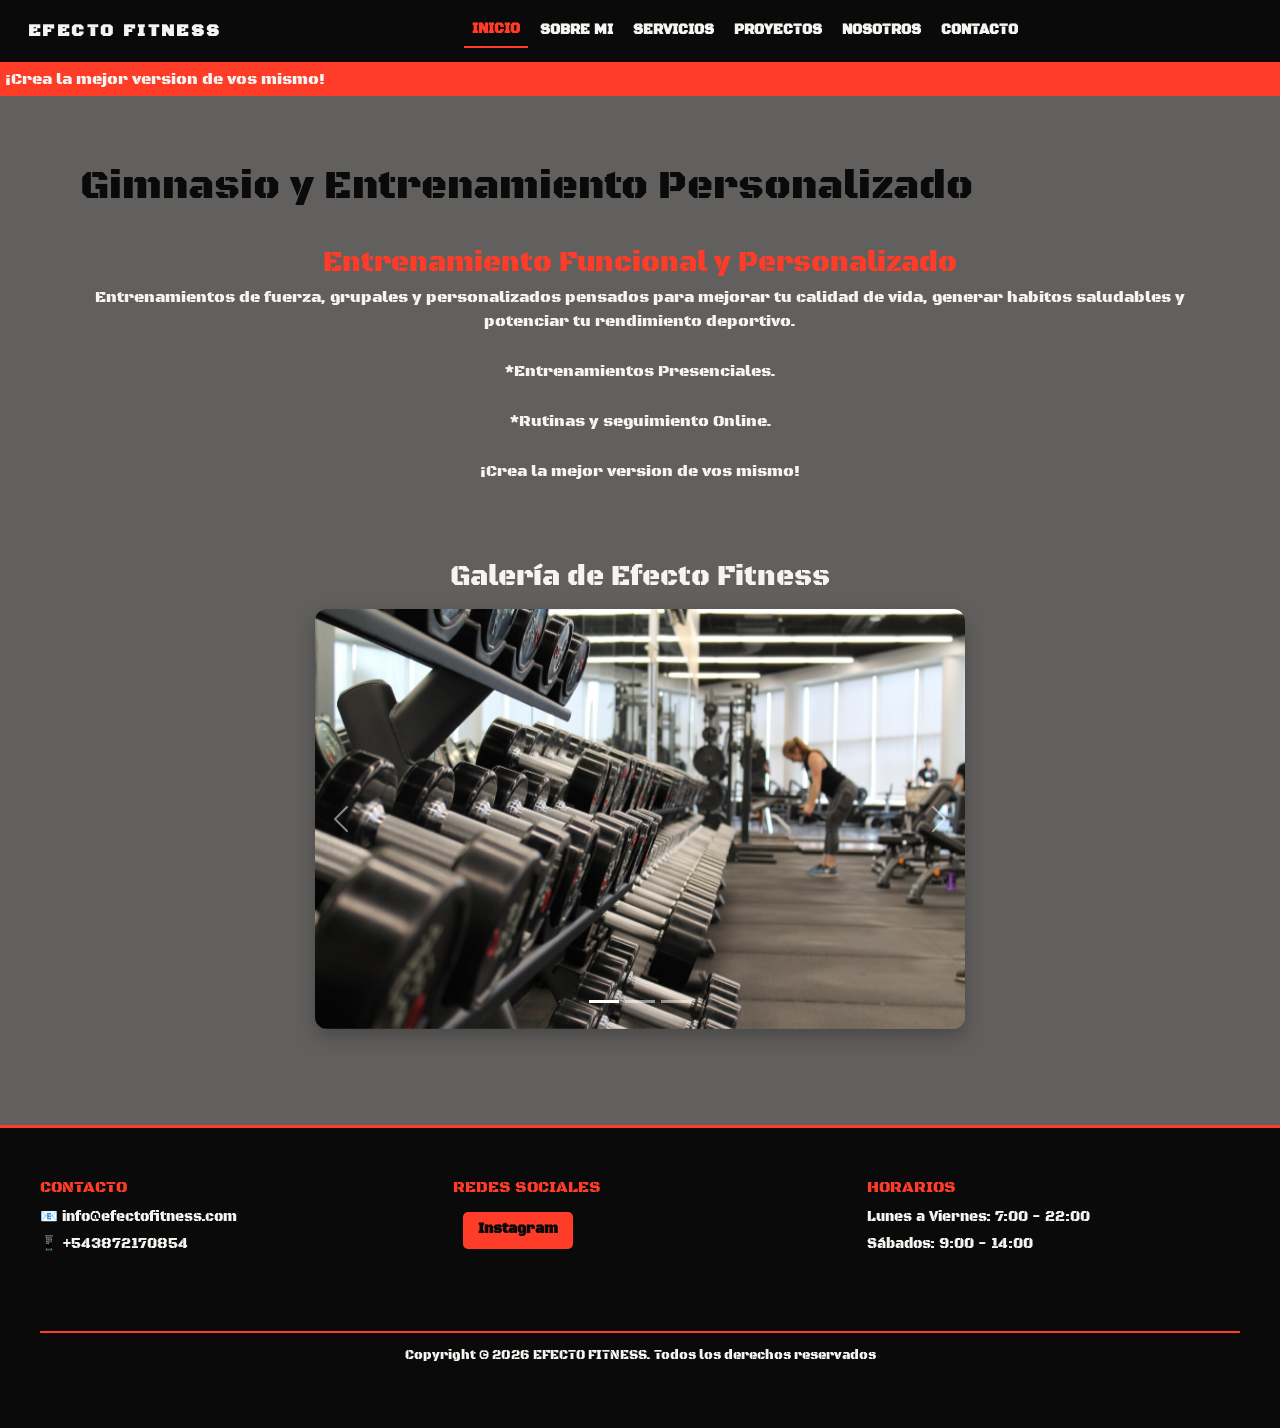
==== commit 929209d1: "edite el nombre de imagenes" ====
--- a/index.html
+++ b/index.html
@@ -120,21 +120,21 @@
           <div class="carousel-inner">
             <div class="carousel-item active">
               <img
-                src="./assets/nos-3.png"
+                src="./assets/mancuernas.jpeg"
                 class="d-block w-100"
                 alt="Entrenamiento funcional"
               />
             </div>
             <div class="carousel-item">
               <img
-                src="./assets/nos-1.jpeg"
+                src="./assets/Sentadilla.png"
                 class="d-block w-100"
                 alt="Entrenamiento personalizado"
               />
             </div>
             <div class="carousel-item">
               <img
-                src="./assets/nos-2.jpeg"
+                src="./assets/Press plano.jpeg"
                 class="d-block w-100"
                 alt="Personal trainer"
               />
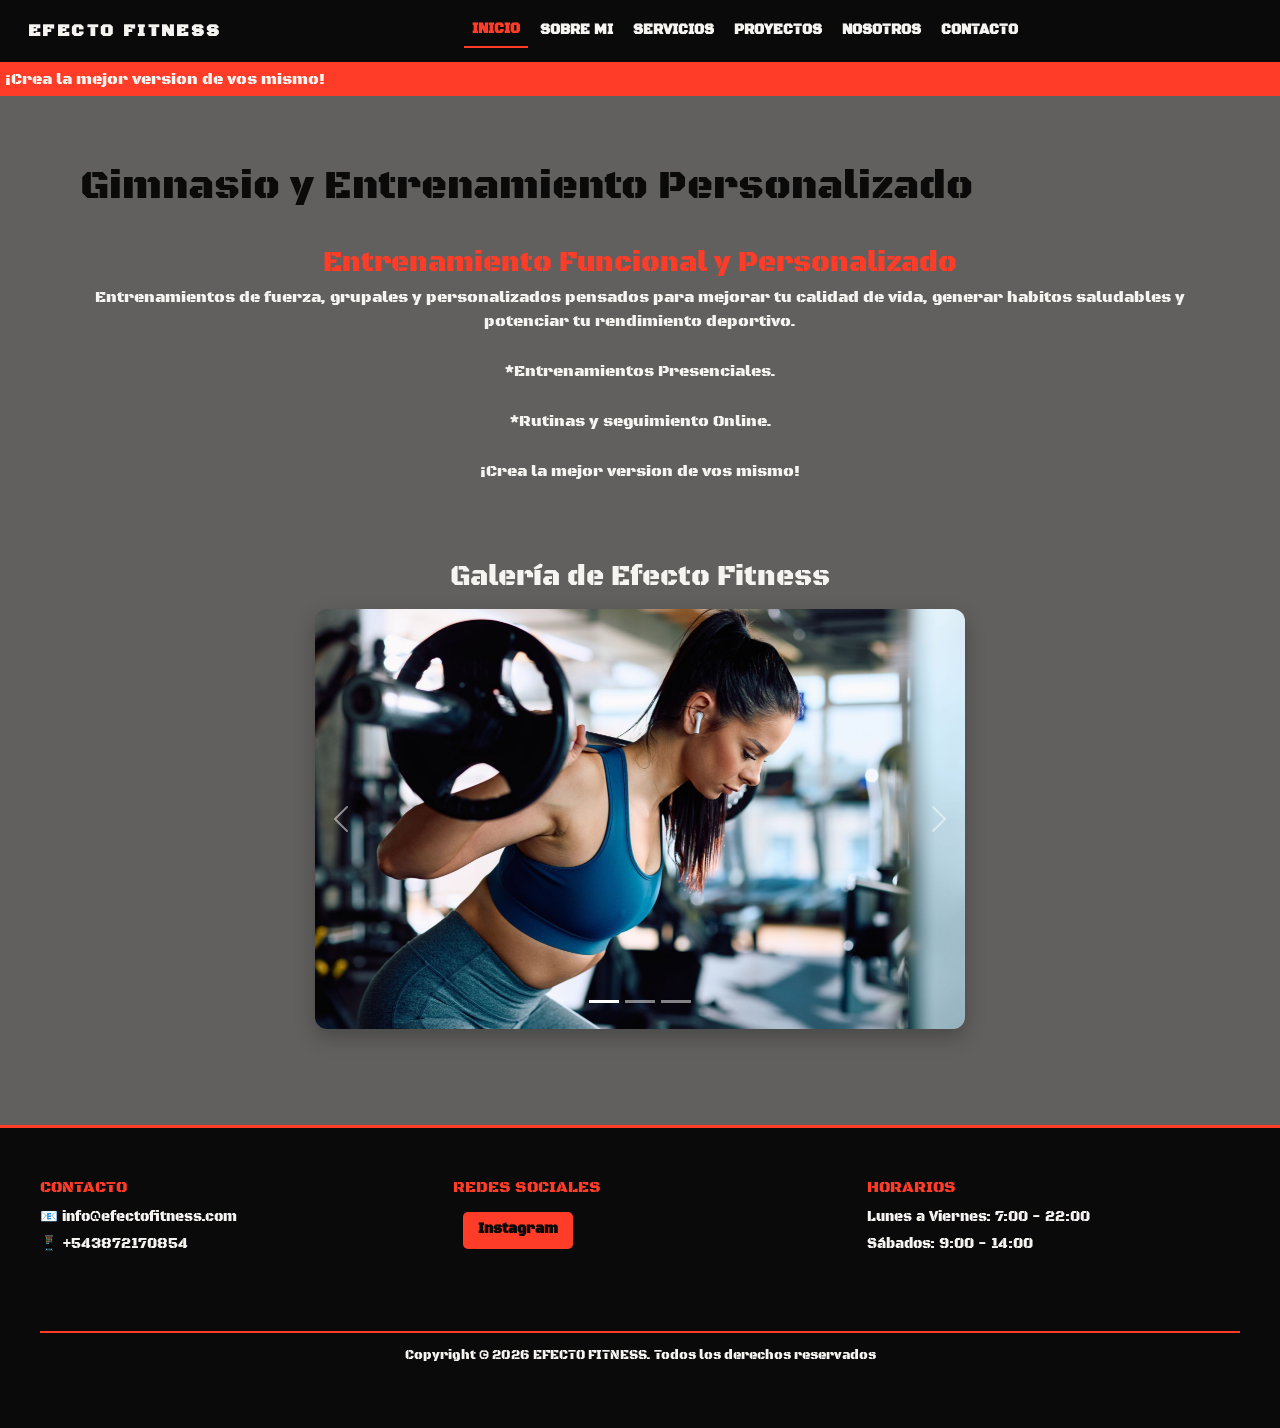
==== commit 22268171: "cambios" ====
--- a/index.html
+++ b/index.html
@@ -120,21 +120,21 @@
           <div class="carousel-inner">
             <div class="carousel-item active">
               <img
-                src="./assets/mancuernas.jpeg"
+                src="./assets/Sentadilla.png"
                 class="d-block w-100"
                 alt="Entrenamiento funcional"
               />
             </div>
             <div class="carousel-item">
               <img
-                src="./assets/Sentadilla.png"
+                src="./assets/Press plano.jpeg"
                 class="d-block w-100"
                 alt="Entrenamiento personalizado"
               />
             </div>
             <div class="carousel-item">
               <img
-                src="./assets/Press plano.jpeg"
+                src="./assets/mancuernas.jpeg"
                 class="d-block w-100"
                 alt="Personal trainer"
               />
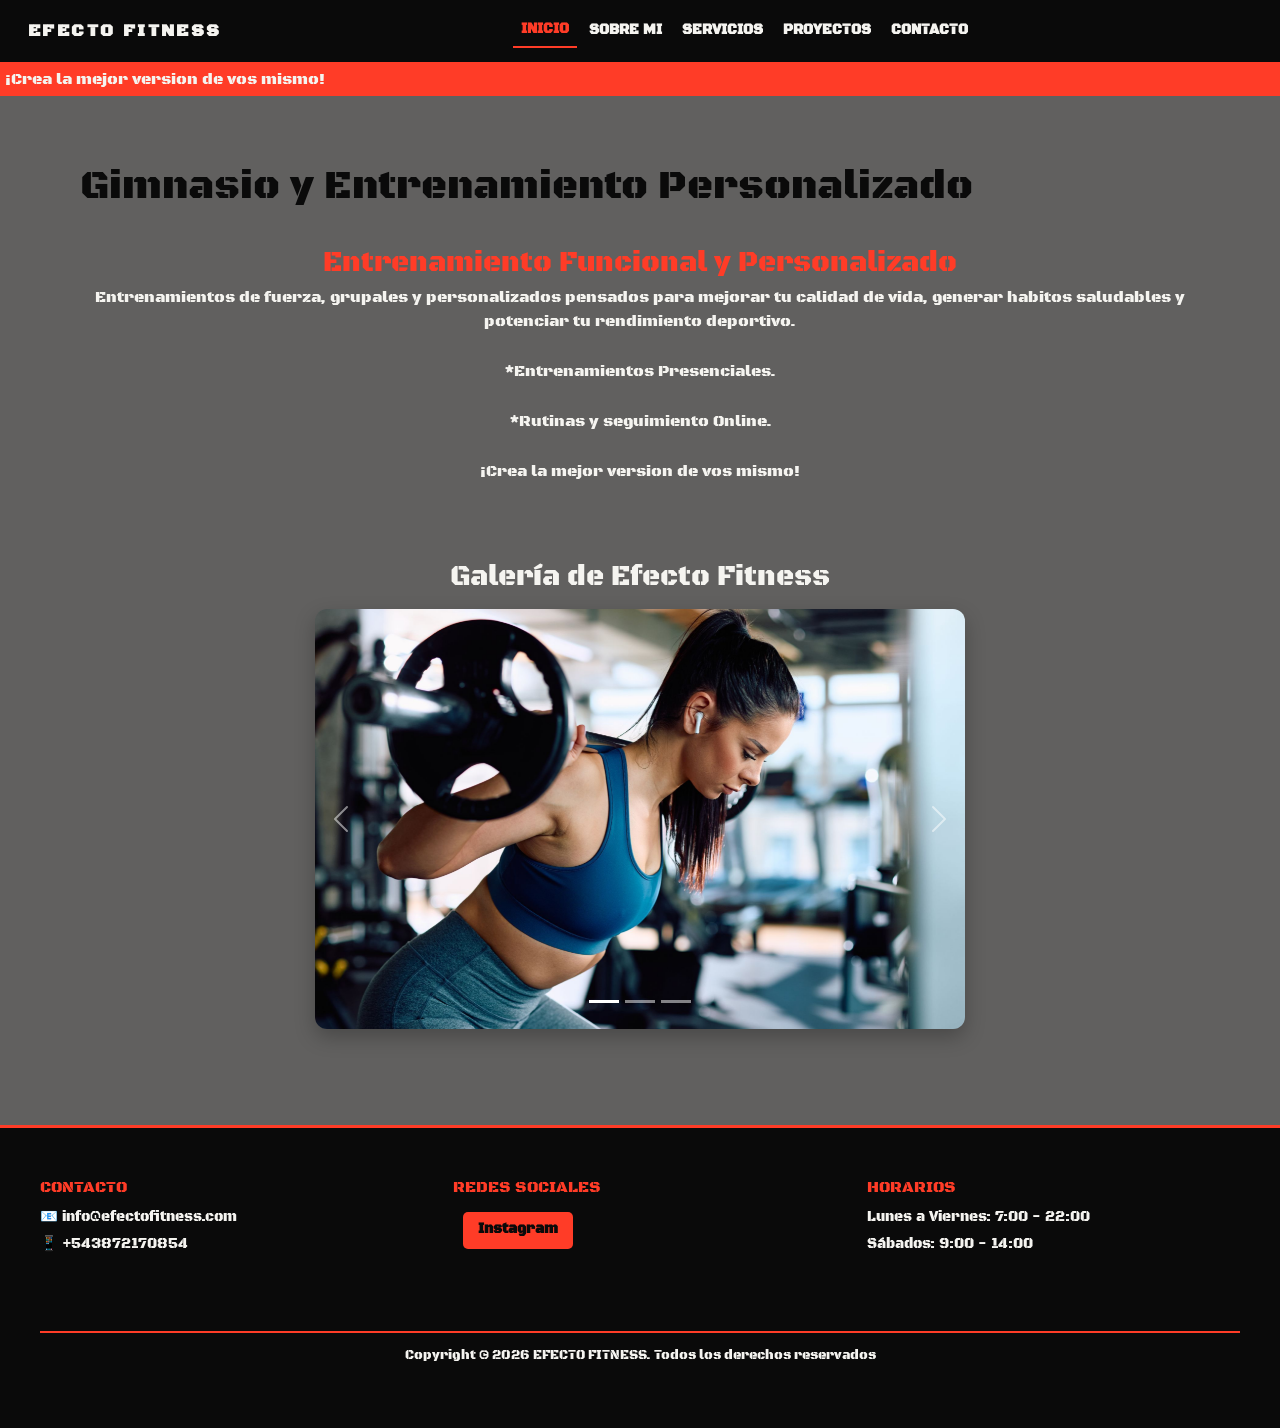
==== commit 75f70654: "Elimine seccion nosotros" ====
--- a/index.html
+++ b/index.html
@@ -54,9 +54,6 @@
               </li>
               <li class="nav-item">
                 <a class="nav-link" href="./pages/proyectos.html">PROYECTOS</a>
-              </li>
-              <li class="nav-item">
-                <a class="nav-link" href="./pages/nosotros.html">NOSOTROS</a>
               </li>
               <li class="nav-item">
                 <a class="nav-link" href="./pages/contacto.html">CONTACTO</a>
@@ -120,23 +117,23 @@
           <div class="carousel-inner">
             <div class="carousel-item active">
               <img
-                src="./assets/Sentadilla.png"
+                src="./assets/ejercicio-sentadilla.png"
                 class="d-block w-100"
-                alt="Entrenamiento funcional"
+                alt="Ejercicio de sentadilla en Efecto Fitness Salta"
               />
             </div>
             <div class="carousel-item">
               <img
-                src="./assets/Press plano.jpeg"
+                src="./assets/ejercicio-press-plano.jpeg"
                 class="d-block w-100"
-                alt="Entrenamiento personalizado"
+                alt="Entrenamiento de press plano con mancuernas"
               />
             </div>
             <div class="carousel-item">
               <img
-                src="./assets/mancuernas.jpeg"
+                src="./assets/mancuernas-entrenamiento.jpeg"
                 class="d-block w-100"
-                alt="Personal trainer"
+                alt="Ejercicio de fuerza con mancuernas en gimnasio"
               />
             </div>
           </div>
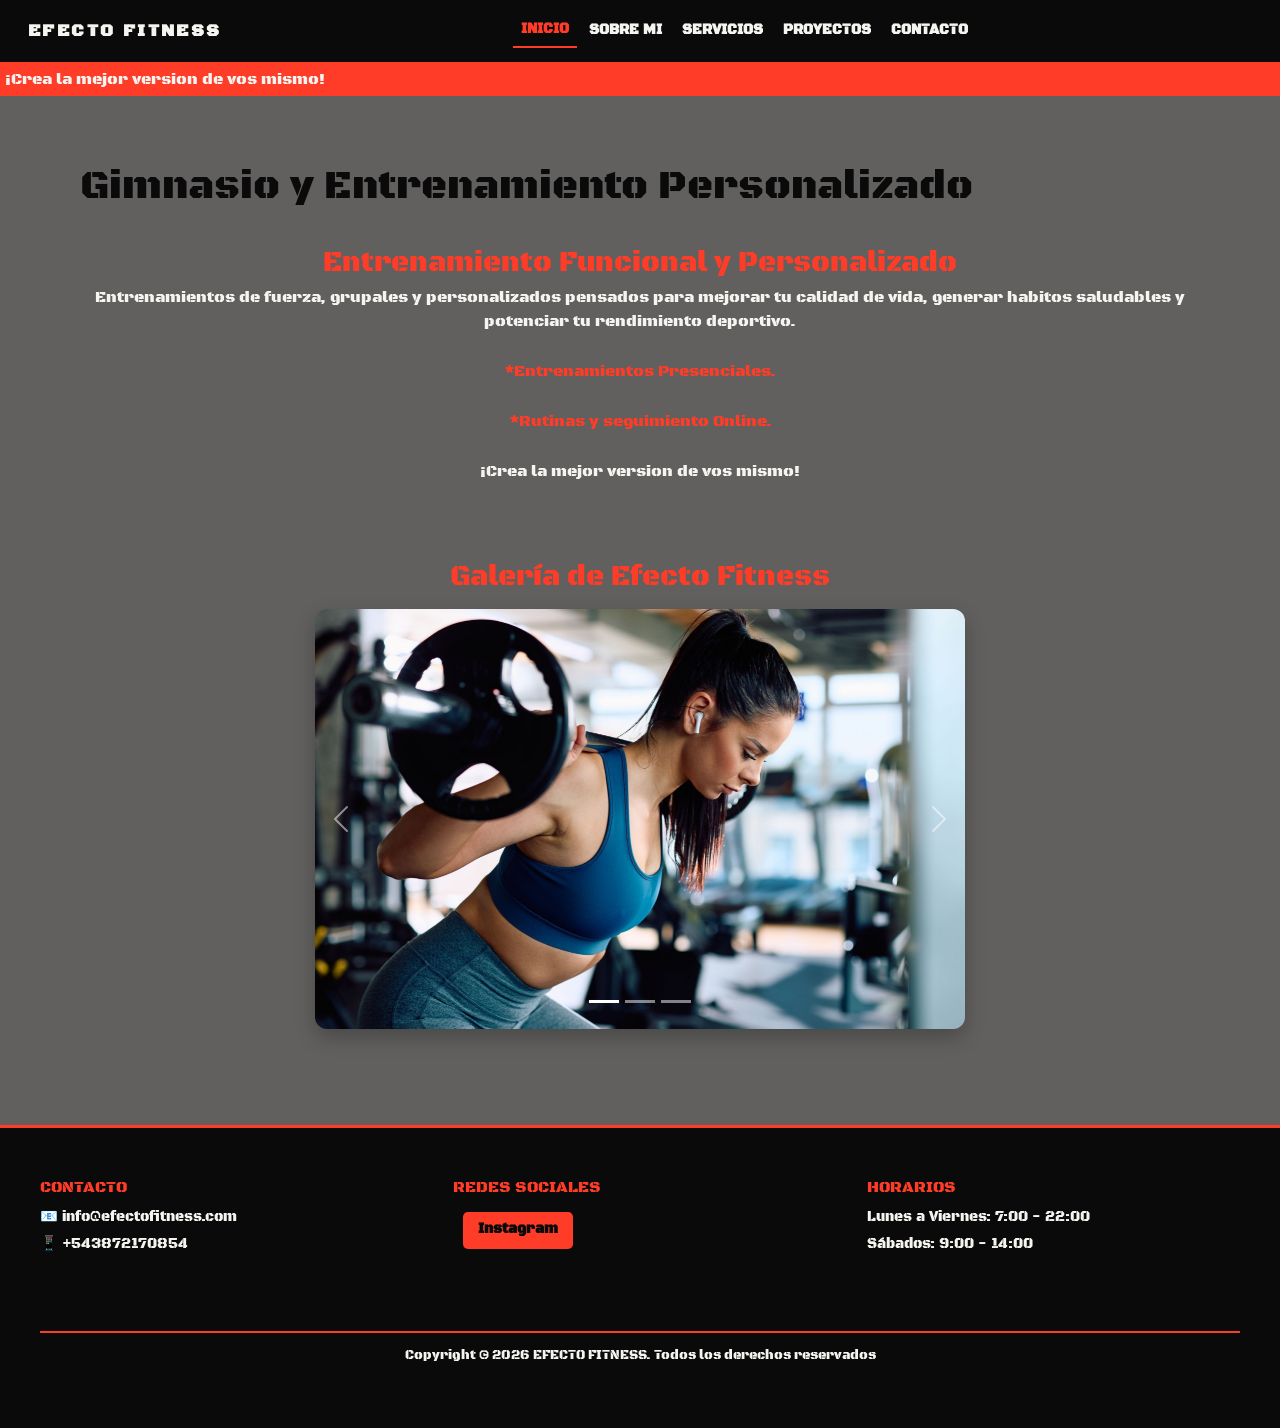
==== commit 35e6d1d2: "modifique enlaces de rutas" ====
--- a/index.html
+++ b/index.html
@@ -15,7 +15,7 @@
     <link href="https://unpkg.com/aos@2.3.1/dist/aos.css" rel="stylesheet" />
     <!-- CSS -->
     <title>Efecto Fitness | Gimnasio y Entrenamiento Personalizado</title>
-    <link rel="stylesheet" href="./css/main.css" />
+    <link rel="stylesheet" href="./styles/styles.css" />
   </head>
   <body>
     <header>
--- a/styles/styles.css
+++ b/styles/styles.css
@@ -0,0 +1,710 @@
+@import url("https://fonts.googleapis.com/css2?family=Black+Ops+One&display=swap");
+* {
+  margin: 0;
+  padding: 0;
+  box-sizing: border-box;
+}
+
+body {
+  font-family: "Black Ops One", sans-serif;
+  background-color: #61605f;
+  color: #f5f4f0;
+  min-height: 100vh;
+}
+
+a {
+  color: #f5f4f0;
+  text-decoration: none;
+  font-size: 0.85rem;
+  position: relative;
+  transition: color 0.3s ease;
+}
+a:hover, a:focus {
+  color: #ff3c27;
+}
+a.active {
+  color: #ff3c27;
+  font-weight: bold;
+  border-bottom: 3px solid #ff3c27;
+  padding-bottom: 3px;
+}
+
+img {
+  max-width: 100%;
+  display: block;
+}
+
+h1,
+h2,
+h3,
+h4,
+h5,
+h6 {
+  margin: 0;
+}
+
+h1 {
+  font-weight: 500;
+  font-size: 1.8rem;
+  color: #0a0a0a;
+  padding: 15px 10px;
+}
+@media (min-width: 600px) {
+  h1 {
+    font-size: 2.2rem;
+    padding: 20px 10px;
+  }
+}
+@media (min-width: 1024px) {
+  h1 {
+    font-size: 2.5rem;
+    padding: 20px 10px;
+  }
+}
+
+h2 {
+  font-weight: 400;
+  font-size: 1.5rem;
+  color: #0a0a0a;
+  padding: 15px 10px;
+}
+@media (min-width: 600px) {
+  h2 {
+    font-size: 1.8rem;
+    padding: 18px 10px;
+  }
+}
+@media (min-width: 1024px) {
+  h2 {
+    font-size: 2rem;
+    padding: 20px 10px;
+  }
+}
+
+p {
+  font-weight: 100;
+  font-size: 0.95rem;
+  color: #f5f4f0;
+  padding: 4px 5px;
+}
+@media (min-width: 600px) {
+  p {
+    font-size: 1rem;
+    padding: 5px 5px;
+  }
+}
+@media (min-width: 1024px) {
+  p {
+    font-size: 1rem;
+    padding: 5px 5px;
+  }
+}
+
+main {
+  display: grid;
+  gap: 16px;
+  padding: 20px;
+  color: #f5f4f0;
+  grid-template-columns: 1fr;
+  grid-template-areas: "titulo" "contenido";
+}
+@media (min-width: 600px) {
+  main {
+    padding: 30px;
+  }
+}
+@media (min-width: 1024px) {
+  main {
+    padding: 40px;
+    max-width: 1200px;
+    margin: 0 auto;
+  }
+}
+main article {
+  display: grid;
+  margin-bottom: 0;
+}
+main article figure {
+  width: min(100%, 520px);
+  margin: 0 auto;
+}
+main > h2 {
+  grid-area: "titulo";
+  text-align: center;
+  margin: 0;
+}
+@media (min-width: 600px) {
+  main > h2 {
+    text-align: center;
+    margin-bottom: 25px;
+  }
+}
+main h3 {
+  color: #ff3c27;
+}
+main > section {
+  grid-area: "contenido";
+  text-align: center;
+  width: 100%;
+  margin-bottom: 0;
+}
+main > section figure {
+  width: min(100%, 520px);
+  margin: 0 auto;
+}
+main > section figure img,
+main article figure img {
+  width: 100%;
+  max-width: 520px;
+  height: auto;
+  object-fit: cover;
+  display: block;
+  margin: 0 auto;
+}
+main > section figure figcaption {
+  text-align: center;
+  padding: 10px 0;
+}
+
+section figure img {
+  background-color: #ff3c27;
+  margin-bottom: 10px;
+}
+
+figcaption {
+  color: #f5f4f0;
+  padding: 5px;
+}
+
+main p.p-naranja {
+  color: #ff3c27;
+}
+
+main p.p-claro {
+  color: #f5f4f0;
+}
+
+section article p a {
+  color: #ff3c27;
+  margin-bottom: 10px;
+}
+
+p a {
+  color: #f5f4f0;
+}
+
+.contact-image {
+  width: min(100%, 320px);
+  height: auto;
+  display: block;
+  margin: 0 auto;
+  object-fit: cover;
+  border-radius: 16px;
+  animation: contactoImagen 4s ease-in-out infinite;
+}
+@media (min-width: 600px) {
+  .contact-image {
+    width: min(100%, 380px);
+  }
+}
+@keyframes contactoImagen {
+  0%, 100% {
+    transform: translateY(0) scale(1);
+    box-shadow: 0 0 0 rgba(255, 60, 39, 0);
+  }
+  50% {
+    transform: translateY(-8px) scale(1.02);
+    box-shadow: 0 12px 24px rgba(255, 60, 39, 0.3);
+  }
+}
+@media (prefers-reduced-motion: reduce) {
+  .contact-image {
+    animation: none;
+  }
+}
+
+.container-nav {
+  width: 100%;
+  display: flex;
+  flex-direction: row;
+  justify-content: space-between;
+  align-items: center;
+  padding: 8px;
+}
+
+.box-logo {
+  width: 20%;
+  flex-shrink: 0;
+  padding: 10px;
+}
+.box-logo img {
+  width: 8vw;
+  height: auto;
+}
+@media (min-width: 600px) {
+  .box-logo img {
+    width: 9vw;
+  }
+}
+@media (min-width: 1024px) {
+  .box-logo img {
+    width: 10vw;
+  }
+}
+
+.box-menu {
+  width: 80%;
+}
+
+.grid-nos {
+  width: 100%;
+  display: grid;
+  grid-template-columns: 1fr;
+  gap: 10px;
+  padding: 20px;
+}
+@media (min-width: 600px) {
+  .grid-nos {
+    grid-template-columns: 1fr 1fr 1fr;
+    grid-template-rows: auto auto;
+  }
+}
+@media (min-width: 1024px) {
+  .grid-nos {
+    grid-template-columns: 1fr 1fr 1fr;
+    grid-template-rows: auto auto;
+  }
+}
+.grid-nos img:nth-child(1) {
+  grid-column: 1;
+  grid-row: 1;
+}
+.grid-nos img:nth-child(2) {
+  grid-column: 1;
+  grid-row: 2;
+}
+.grid-nos img:nth-child(3) {
+  grid-column: 2;
+  grid-row: 1;
+}
+.grid-nos img:nth-child(4) {
+  grid-column: 2;
+  grid-row: 2;
+}
+.grid-nos img:nth-child(5) {
+  grid-column: 3;
+  grid-row: 1/span 2;
+}
+
+.img-nos,
+.img-nos-vert {
+  width: 100vw;
+  object-fit: cover;
+  transition: transform 0.3s ease, box-shadow 0.3s ease, filter 0.3s ease;
+  cursor: pointer;
+}
+.img-nos:hover,
+.img-nos-vert:hover {
+  transform: scale(1.03);
+  box-shadow: 0 12px 24px rgba(0, 0, 0, 0.25);
+  filter: brightness(1.05);
+}
+
+.img-nos {
+  height: 40vh;
+}
+@media (min-width: 600px) {
+  .img-nos {
+    width: 27vw;
+    height: 60vh;
+  }
+}
+
+.img-nos-vert {
+  height: 50vh;
+}
+@media (min-width: 600px) {
+  .img-nos-vert {
+    width: 20vw;
+    height: 120vh;
+  }
+}
+
+body {
+  font-family: "Black Ops One", system-ui, sans-serif;
+}
+
+header {
+  background-color: #ff3c27;
+  color: #0a0a0a;
+}
+
+nav {
+  font-size: 1rem;
+  background-color: #0a0a0a;
+}
+
+.navbar {
+  padding: 0.8rem 1rem;
+  background-color: #0a0a0a;
+}
+.navbar-brand {
+  color: #f5f4f0;
+  font-size: 1.1rem;
+  font-weight: 700;
+  letter-spacing: 0.15rem;
+  text-transform: uppercase;
+}
+.navbar-brand:hover, .navbar-brand:focus {
+  color: #ff3c27;
+}
+.navbar-toggler {
+  border-color: #ff3c27;
+}
+.navbar-toggler-icon {
+  background-image: url("data:image/svg+xml,%3csvg xmlns='http://www.w3.org/2000/svg' viewBox='0 0 30 30'%3e%3cpath stroke='rgba(245, 244, 240, 1)' stroke-linecap='round' stroke-miterlimit='10' stroke-width='2' d='M4 7h22M4 15h22M4 23h22'/%3e%3c/svg%3e");
+}
+.navbar-nav {
+  display: flex;
+  align-items: center;
+  justify-content: center;
+  gap: 0.15rem;
+  margin-bottom: 0;
+  padding: 0;
+  border-bottom: none;
+}
+.navbar-nav .nav-link {
+  color: #f5f4f0;
+  font-size: 0.85rem;
+  font-weight: 600;
+  text-transform: uppercase;
+  padding: 0.35rem 0.5rem;
+}
+.navbar-nav .nav-link:hover, .navbar-nav .nav-link:focus, .navbar-nav .nav-link.active {
+  color: #ff3c27;
+}
+.navbar-nav .nav-link.active {
+  border-bottom: 2px solid #ff3c27;
+  padding-bottom: 0.35rem;
+}
+
+ul {
+  list-style: none;
+  padding: 10px;
+  border-bottom: 2px solid #ff3c27;
+  display: flex;
+  flex-direction: row;
+  justify-content: space-around;
+  align-items: center;
+  gap: 5px;
+  flex-wrap: wrap;
+  width: 100%;
+}
+@media (min-width: 600px) {
+  ul {
+    gap: 15px;
+    padding: 15px;
+    justify-content: center;
+  }
+}
+@media (min-width: 1024px) {
+  ul {
+    gap: 20px;
+    padding: 20px;
+    justify-content: space-between;
+  }
+}
+
+@media (min-width: 600px) {
+  a {
+    font-size: 0.9rem;
+  }
+}
+@media (min-width: 1024px) {
+  a {
+    font-size: 1rem;
+  }
+  .navbar-nav {
+    gap: 0.25rem;
+  }
+  .navbar-nav .nav-link {
+    padding: 0.4rem 0.7rem;
+  }
+}
+footer {
+  background-color: #0a0a0a;
+  padding: 30px 20px;
+  margin-top: 50px;
+  border-top: 3px solid #ff3c27;
+  display: grid;
+  grid-template-columns: 1fr;
+  gap: 20px;
+}
+@media (min-width: 600px) {
+  footer {
+    grid-template-columns: 1fr 1fr;
+    padding: 40px 30px;
+    gap: 30px;
+  }
+}
+@media (min-width: 1024px) {
+  footer {
+    grid-template-columns: 1fr 1fr 1fr;
+    padding: 50px 40px;
+    gap: 40px;
+  }
+}
+
+.footer-content {
+  text-align: center;
+}
+@media (min-width: 1024px) {
+  .footer-content {
+    text-align: left;
+  }
+}
+
+.footer-section {
+  margin-bottom: 15px;
+}
+.footer-section h3 {
+  font-size: 1rem;
+  color: #ff3c27;
+  margin-bottom: 10px;
+  text-transform: uppercase;
+}
+@media (min-width: 1024px) {
+  .footer-section h3 {
+    text-align: left;
+  }
+}
+.footer-section p {
+  font-size: 0.9rem;
+  color: #f5f4f0;
+  margin: 5px 0;
+  padding: 0;
+}
+.footer-section a {
+  color: #ff3c27;
+  text-decoration: none;
+  font-weight: bold;
+  transition: color 0.3s ease;
+}
+.footer-section a:hover {
+  color: #f5f4f0;
+}
+
+.social-links {
+  margin: 15px 0;
+}
+.social-links a {
+  display: inline-block;
+  margin: 0 10px;
+  padding: 8px 15px;
+  background-color: #ff3c27;
+  color: #0a0a0a;
+  border-radius: 5px;
+  font-size: 0.85rem;
+  transition: background-color 0.3s ease;
+}
+.footer-divider {
+  border-top: 2px solid #ff3c27;
+  margin: 20px 0;
+}
+
+h6 {
+  font-weight: 100;
+  font-size: 0.75rem;
+  color: #f5f4f0;
+  padding: 10px 5px;
+  text-align: center;
+  margin: 0;
+}
+@media (min-width: 600px) {
+  h6 {
+    grid-column: 1/-1;
+    font-size: 0.8rem;
+    padding: 15px 5px;
+    border-top: 2px solid #ff3c27;
+    margin-top: 20px;
+  }
+}
+@media (min-width: 1024px) {
+  h6 {
+    grid-column: 1/-1;
+    font-size: 0.8rem;
+  }
+}
+
+.btn,
+button {
+  border: none;
+  border-radius: 5px;
+  background-color: #ff3c27;
+  color: #0a0a0a;
+  padding: 0.6rem 1rem;
+  transition: background-color 0.3s ease, color 0.3s ease;
+}
+.btn:hover, .btn:focus,
+button:hover,
+button:focus {
+  background-color: #f5f4f0;
+  color: #ff3c27;
+}
+
+.services-page {
+  display: block;
+  max-width: 1200px;
+  margin: 0 auto;
+  padding: 1rem 0 2rem;
+}
+
+.service-intro {
+  background: rgba(245, 244, 240, 0.08);
+  border: 1px solid rgba(255, 60, 39, 0.25);
+  border-radius: 18px;
+  padding: 1.25rem;
+}
+.service-intro h1 {
+  color: #ff3c27;
+  margin-bottom: 0.7rem;
+}
+.service-intro .lead {
+  color: #f5f4f0;
+  font-size: 1rem;
+  line-height: 1.7;
+  margin-bottom: 0;
+}
+
+.service-figure {
+  margin: 0 auto;
+  border-radius: 18px;
+  overflow: hidden;
+  box-shadow: 0 10px 25px rgba(0, 0, 0, 0.2);
+  max-width: 420px;
+  display: flex;
+  flex-direction: column;
+  align-items: center;
+}
+.service-figure img {
+  width: 100%;
+  height: 280px;
+  object-fit: cover;
+  display: block;
+  border-radius: 18px 18px 0 0;
+}
+.service-figure figcaption {
+  background-color: #0a0a0a;
+  color: #f5f4f0;
+  padding: 0.75rem 1rem;
+  text-align: center;
+  width: 100%;
+}
+
+.service-card {
+  background: linear-gradient(145deg, rgba(245, 244, 240, 0.98), rgba(232, 228, 220, 0.95));
+  border: 1px solid rgba(255, 60, 39, 0.25);
+  border-radius: 18px;
+  color: #0a0a0a;
+  box-shadow: 0 8px 20px rgba(0, 0, 0, 0.15);
+  min-height: 100%;
+  position: relative;
+  overflow: hidden;
+  transition: transform 0.25s ease, box-shadow 0.25s ease, border-color 0.25s ease;
+}
+.service-card:hover {
+  transform: translateY(-8px) scale(1.02);
+  box-shadow: 0 18px 36px rgba(255, 60, 39, 0.2);
+  border-color: #ff3c27;
+}
+.service-card::before {
+  content: "";
+  position: absolute;
+  inset: 0;
+  background: linear-gradient(135deg, rgba(255, 60, 39, 0.1), transparent 60%);
+  pointer-events: none;
+}
+.service-card::after {
+  content: "";
+  position: absolute;
+  inset: auto 0 0 0;
+  height: 4px;
+  background: linear-gradient(90deg, #ff3c27, #ff8a5b);
+  border-radius: 999px;
+  opacity: 0;
+  transition: opacity 0.25s ease;
+}
+.service-card:hover::after {
+  opacity: 1;
+}
+.service-card .card-body {
+  position: relative;
+  z-index: 1;
+  padding: 1.25rem;
+}
+.service-card .card-title {
+  color: #ff3c27;
+  font-size: 1.15rem;
+  font-weight: 700;
+  letter-spacing: 0.3px;
+  margin-bottom: 0.75rem;
+  padding: 0;
+}
+.service-card .card-text {
+  color: #0a0a0a;
+  font-size: 0.95rem;
+  line-height: 1.7;
+  padding: 0;
+  margin: 0;
+}
+
+.gallery-section {
+  margin-top: 1.5rem;
+  padding: 1rem 0;
+}
+.gallery-section h3 {
+  margin-bottom: 1rem;
+  color: #ff3c27;
+}
+
+.gallery-carousel {
+  max-width: 650px;
+  margin: 0 auto;
+  border-radius: 12px;
+  overflow: hidden;
+  box-shadow: 0 8px 20px rgba(0, 0, 0, 0.25);
+}
+.gallery-carousel .carousel-item img {
+  height: 400px;
+  object-fit: cover;
+}
+.gallery-carousel .carousel-control-prev,
+.gallery-carousel .carousel-control-next {
+  width: 8%;
+}
+
+@media (min-width: 600px) {
+  .service-intro {
+    padding: 1.5rem;
+  }
+  .service-figure {
+    max-width: 100%;
+  }
+  .service-figure img {
+    height: 320px;
+  }
+  main {
+    padding: 30px;
+  }
+  main > h2 {
+    text-align: center;
+    margin-bottom: 25px;
+  }
+}
+@media (min-width: 1024px) {
+  .gallery-carousel .carousel-item img {
+    height: 420px;
+  }
+}
+
+/*# sourceMappingURL=styles.css.map */
